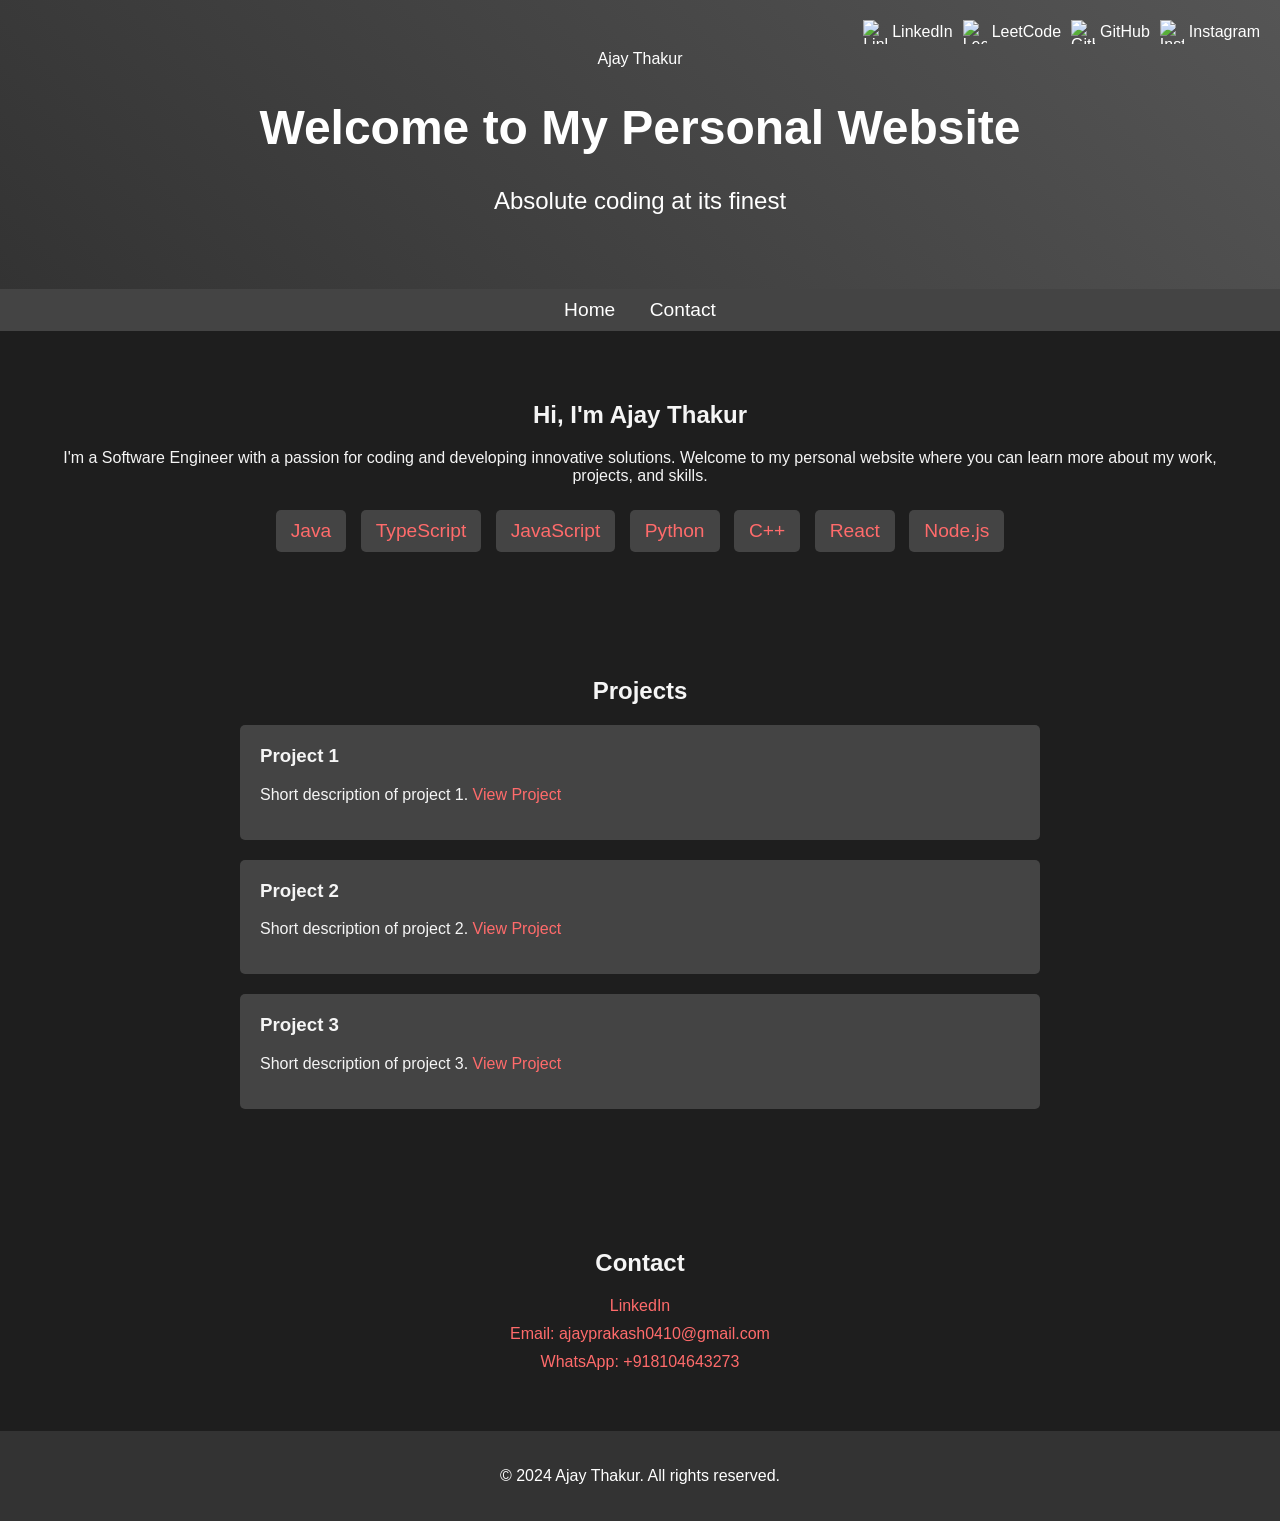
==== index.html @ d867422e "Update and rename portfolio.html to index.html Because github searches for index.html file only" ====
<!DOCTYPE html>
<html lang="en">
<head>
    <meta charset="UTF-8">
    <meta name="viewport" content="width=device-width, initial-scale=1.0">
    <title>Ajay Thakur - Software Engineer</title>
    <style>
        body {
            font-family: Arial, sans-serif;
            margin: 0;
            padding: 0;
            background: #1e1e1e;
            color: #f5f5f5;
            overflow-x: hidden;
        }
        header {
            background: linear-gradient(45deg, #333, #444, #555);
            color: white;
            text-align: center;
            padding: 50px 0;
            position: relative;
        }
        header h1 {
            font-size: 3em;
        }
        header p {
            font-size: 1.5em;
        }
        .social-links {
            position: absolute;
            top: 20px;
            right: 20px;
            display: flex;
            gap: 10px;
        }
        .social-links a {
            display: flex;
            align-items: center;
            color: white;
            text-decoration: none;
            font-size: 1em;
        }
        .social-links a img {
            width: 24px;
            height: 24px;
            margin-right: 5px;
        }
        nav {
            text-align: center;
            padding: 10px;
            background: #444;
        }
        nav a {
            color: white;
            margin: 0 15px;
            text-decoration: none;
            font-size: 1.2em;
        }
        section {
            padding: 50px;
            text-align: center;
        }
        footer {
            background: #333;
            color: white;
            text-align: center;
            padding: 20px 0;
        }
        .contact-info {
            text-align: center;
            margin-top: 20px;
        }
        .contact-info a {
            color: #ff6b6b;
            text-decoration: none;
            display: block;
            margin: 10px 0;
        }
        .projects {
            text-align: left;
            max-width: 800px;
            margin: 0 auto;
        }
        .projects .project {
            background: #444;
            padding: 20px;
            margin: 20px 0;
            border-radius: 5px;
        }
        .projects .project h3 {
            margin-top: 0;
        }
        .projects .project a {
            color: #ff6b6b;
            text-decoration: none;
        }
        .skills {
            text-align: center;
            margin-top: 20px;
        }
        .skills span {
            display: inline-block;
            background: #444;
            color: #ff6b6b;
            padding: 10px 15px;
            margin: 5px;
            border-radius: 5px;
            font-size: 1.2em;
        }
        .glow {
            transition: all 0.3s ease-in-out;
        }
        .glow:hover,
        .glow:active {
            transform: scale(1.05);
            box-shadow: 0 0 10px rgba(255, 255, 255, 0.8);
        }
        @media (max-width: 768px) {
            header h1 {
                font-size: 2em;
            }
            header p {
                font-size: 1.2em;
            }
            .social-links {
                top: 10px;
                right: 10px;
                flex-direction: column;
            }
            .social-links a {
                margin-bottom: 10px;
            }
        }
        /* Adding some graphics */
        .graphics {
            position: absolute;
            top: 50%;
            left: 50%;
            transform: translate(-50%, -50%);
            width: 80%;
            height: 80%;
            background: url('https://www.transparenttextures.com/patterns/asfalt-light.png');
            opacity: 0.5;
        }
    </style>
</head>
<body>

<header>
    <div class="logo">Ajay Thakur</div>
    <h1>Welcome to My Personal Website</h1>
    <p>Absolute coding at its finest</p>
    <div class="social-links">
        <a href="https://www.linkedin.com/in/ajaythakurdev/" target="_blank"><img src="https://i.pinimg.com/originals/54/98/55/5498550a7fca10fe79bcc8171fd8dea7.png" alt="LinkedIn"> LinkedIn</a>
        <a href="https://leetcode.com/u/AJAY__THAKUR/" target="_blank"><img src="https://upload.wikimedia.org/wikipedia/commons/1/19/LeetCode_logo_black.png" alt="LeetCode"> LeetCode</a>
        <a href="https://github.com/Thakur-Ajay-Dev" target="_blank"><img src="https://pngimg.com/uploads/github/github_PNG40.png" alt="GitHub"> GitHub</a>
        <a href="https://www.instagram.com/ajayprakash0410/" target="_blank"><img src="http://1000logos.net/wp-content/uploads/2017/02/New-Instagram-logo.jpg" alt="Instagram"> Instagram</a>
    </div>
</header>

<nav>
    <a href="#home">Home</a>
    <a href="#contact">Contact</a>
</nav>

<section id="home" class="glow">
    <h2>Hi, I'm Ajay Thakur</h2>
    <p>I'm a Software Engineer with a passion for coding and developing innovative solutions. Welcome to my personal website where you can learn more about my work, projects, and skills.</p>
    <div class="skills">
        <span>Java</span>
        <span>TypeScript</span>
        <span>JavaScript</span>
        <span>Python</span>
        <span>C++</span>
        <span>React</span>
        <span>Node.js</span>
    </div>
</section>

<section id="projects" class="glow">
    <h2>Projects</h2>
    <div class="projects">
        <div class="project">
            <h3>Project 1</h3>
            <p>Short description of project 1. <a href="#">View Project</a></p>
        </div>
        <div class="project">
            <h3>Project 2</h3>
            <p>Short description of project 2. <a href="#">View Project</a></p>
        </div>
        <div class="project">
            <h3>Project 3</h3>
            <p>Short description of project 3. <a href="#">View Project</a></p>
        </div>
    </div>
</section>

<section id="contact" class="glow">
    <h2>Contact</h2>
    <div class="contact-info">
        <a href="https://www.linkedin.com/in/ajaythakurdev/" target="_blank">LinkedIn</a>
        <a href="mailto:ajayprakash0410@gmail.com">Email: ajayprakash0410@gmail.com</a>
        <a href="https://wa.me/+918104643273" target="_blank">WhatsApp: +918104643273</a>
    </div>
</section>

<footer>
    <p>&copy; 2024 Ajay Thakur. All rights reserved.</p>
</footer>

<div class="graphics"></div>

</body>
</html>
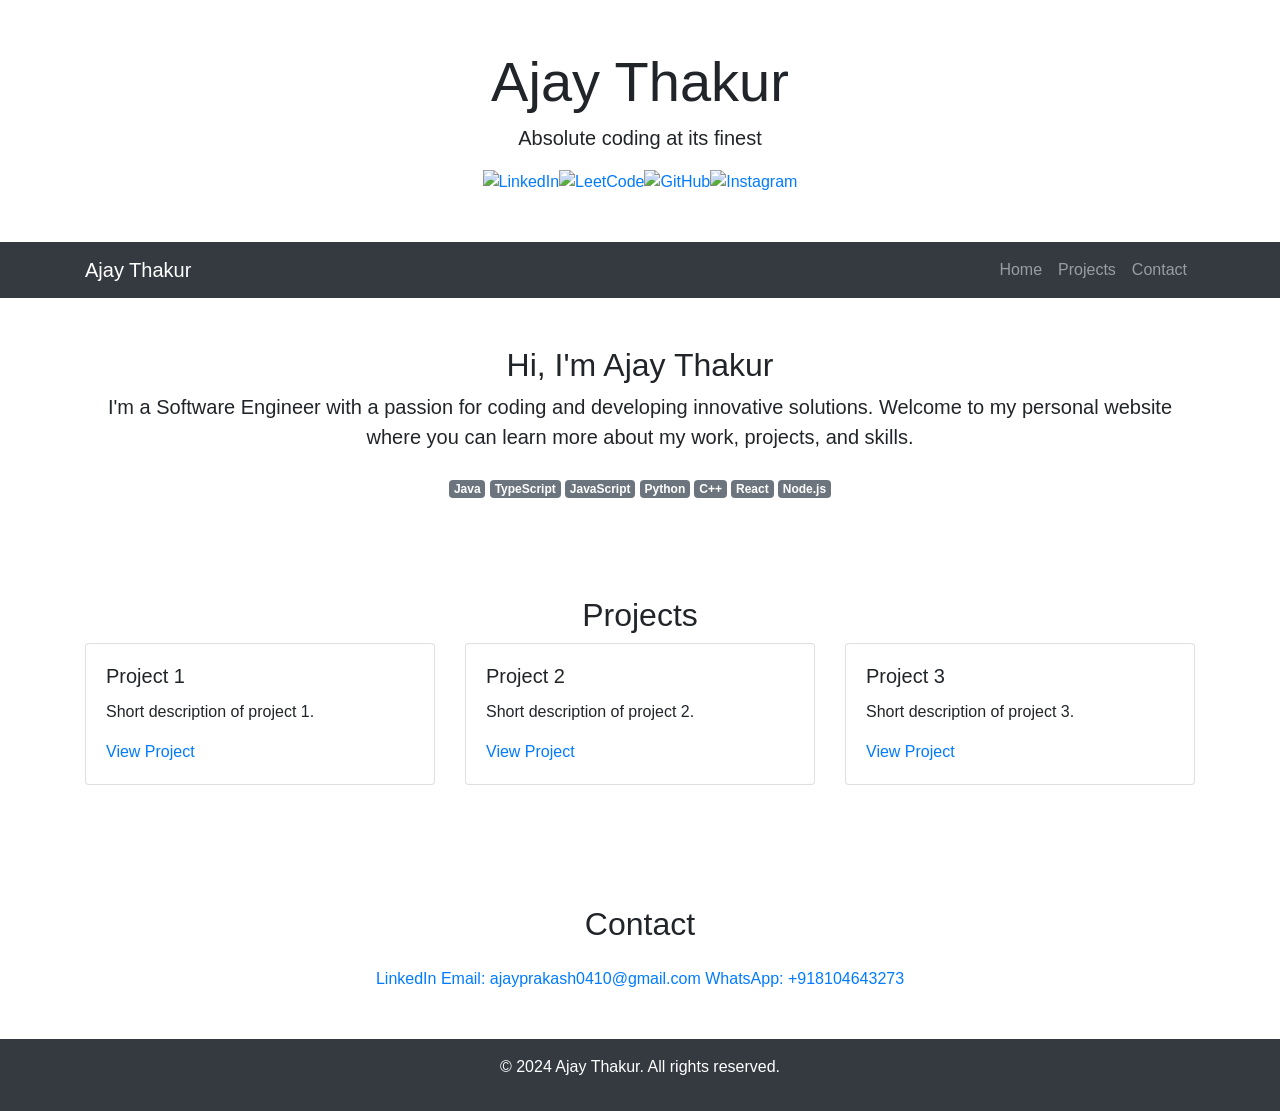
==== commit 417dd8e7: "removed index.html from PROJECT" ====
--- a/index.html
+++ b/index.html
@@ -1,214 +1,127 @@
-<!DOCTYPE html>
-<html lang="en">
-<head>
-    <meta charset="UTF-8">
-    <meta name="viewport" content="width=device-width, initial-scale=1.0">
-    <title>Ajay Thakur - Software Engineer</title>
-    <style>
-        body {
-            font-family: Arial, sans-serif;
-            margin: 0;
-            padding: 0;
-            background: #1e1e1e;
-            color: #f5f5f5;
-            overflow-x: hidden;
-        }
-        header {
-            background: linear-gradient(45deg, #333, #444, #555);
-            color: white;
-            text-align: center;
-            padding: 50px 0;
-            position: relative;
-        }
-        header h1 {
-            font-size: 3em;
-        }
-        header p {
-            font-size: 1.5em;
-        }
-        .social-links {
-            position: absolute;
-            top: 20px;
-            right: 20px;
-            display: flex;
-            gap: 10px;
-        }
-        .social-links a {
-            display: flex;
-            align-items: center;
-            color: white;
-            text-decoration: none;
-            font-size: 1em;
-        }
-        .social-links a img {
-            width: 24px;
-            height: 24px;
-            margin-right: 5px;
-        }
-        nav {
-            text-align: center;
-            padding: 10px;
-            background: #444;
-        }
-        nav a {
-            color: white;
-            margin: 0 15px;
-            text-decoration: none;
-            font-size: 1.2em;
-        }
-        section {
-            padding: 50px;
-            text-align: center;
-        }
-        footer {
-            background: #333;
-            color: white;
-            text-align: center;
-            padding: 20px 0;
-        }
-        .contact-info {
-            text-align: center;
-            margin-top: 20px;
-        }
-        .contact-info a {
-            color: #ff6b6b;
-            text-decoration: none;
-            display: block;
-            margin: 10px 0;
-        }
-        .projects {
-            text-align: left;
-            max-width: 800px;
-            margin: 0 auto;
-        }
-        .projects .project {
-            background: #444;
-            padding: 20px;
-            margin: 20px 0;
-            border-radius: 5px;
-        }
-        .projects .project h3 {
-            margin-top: 0;
-        }
-        .projects .project a {
-            color: #ff6b6b;
-            text-decoration: none;
-        }
-        .skills {
-            text-align: center;
-            margin-top: 20px;
-        }
-        .skills span {
-            display: inline-block;
-            background: #444;
-            color: #ff6b6b;
-            padding: 10px 15px;
-            margin: 5px;
-            border-radius: 5px;
-            font-size: 1.2em;
-        }
-        .glow {
-            transition: all 0.3s ease-in-out;
-        }
-        .glow:hover,
-        .glow:active {
-            transform: scale(1.05);
-            box-shadow: 0 0 10px rgba(255, 255, 255, 0.8);
-        }
-        @media (max-width: 768px) {
-            header h1 {
-                font-size: 2em;
-            }
-            header p {
-                font-size: 1.2em;
-            }
-            .social-links {
-                top: 10px;
-                right: 10px;
-                flex-direction: column;
-            }
-            .social-links a {
-                margin-bottom: 10px;
-            }
-        }
-        /* Adding some graphics */
-        .graphics {
-            position: absolute;
-            top: 50%;
-            left: 50%;
-            transform: translate(-50%, -50%);
-            width: 80%;
-            height: 80%;
-            background: url('https://www.transparenttextures.com/patterns/asfalt-light.png');
-            opacity: 0.5;
-        }
-    </style>
-</head>
-<body>
-
-<header>
-    <div class="logo">Ajay Thakur</div>
-    <h1>Welcome to My Personal Website</h1>
-    <p>Absolute coding at its finest</p>
-    <div class="social-links">
-        <a href="https://www.linkedin.com/in/ajaythakurdev/" target="_blank"><img src="https://i.pinimg.com/originals/54/98/55/5498550a7fca10fe79bcc8171fd8dea7.png" alt="LinkedIn"> LinkedIn</a>
-        <a href="https://leetcode.com/u/AJAY__THAKUR/" target="_blank"><img src="https://upload.wikimedia.org/wikipedia/commons/1/19/LeetCode_logo_black.png" alt="LeetCode"> LeetCode</a>
-        <a href="https://github.com/Thakur-Ajay-Dev" target="_blank"><img src="https://pngimg.com/uploads/github/github_PNG40.png" alt="GitHub"> GitHub</a>
-        <a href="https://www.instagram.com/ajayprakash0410/" target="_blank"><img src="http://1000logos.net/wp-content/uploads/2017/02/New-Instagram-logo.jpg" alt="Instagram"> Instagram</a>
-    </div>
-</header>
-
-<nav>
-    <a href="#home">Home</a>
-    <a href="#contact">Contact</a>
-</nav>
-
-<section id="home" class="glow">
-    <h2>Hi, I'm Ajay Thakur</h2>
-    <p>I'm a Software Engineer with a passion for coding and developing innovative solutions. Welcome to my personal website where you can learn more about my work, projects, and skills.</p>
-    <div class="skills">
-        <span>Java</span>
-        <span>TypeScript</span>
-        <span>JavaScript</span>
-        <span>Python</span>
-        <span>C++</span>
-        <span>React</span>
-        <span>Node.js</span>
-    </div>
-</section>
-
-<section id="projects" class="glow">
-    <h2>Projects</h2>
-    <div class="projects">
-        <div class="project">
-            <h3>Project 1</h3>
-            <p>Short description of project 1. <a href="#">View Project</a></p>
-        </div>
-        <div class="project">
-            <h3>Project 2</h3>
-            <p>Short description of project 2. <a href="#">View Project</a></p>
-        </div>
-        <div class="project">
-            <h3>Project 3</h3>
-            <p>Short description of project 3. <a href="#">View Project</a></p>
-        </div>
-    </div>
-</section>
-
-<section id="contact" class="glow">
-    <h2>Contact</h2>
-    <div class="contact-info">
-        <a href="https://www.linkedin.com/in/ajaythakurdev/" target="_blank">LinkedIn</a>
-        <a href="mailto:ajayprakash0410@gmail.com">Email: ajayprakash0410@gmail.com</a>
-        <a href="https://wa.me/+918104643273" target="_blank">WhatsApp: +918104643273</a>
-    </div>
-</section>
-
-<footer>
-    <p>&copy; 2024 Ajay Thakur. All rights reserved.</p>
-</footer>
-
-<div class="graphics"></div>
-
-</body>
-</html>
+<!DOCTYPE html>
+<html lang="en">
+<head>
+    <meta charset="UTF-8">
+    <meta name="viewport" content="width=device-width, initial-scale=1.0">
+    <title>Ajay Thakur - Software Engineer</title>
+    <link href="https://maxcdn.bootstrapcdn.com/bootstrap/4.5.2/css/bootstrap.min.css" rel="stylesheet">
+    <link rel="stylesheet" href="styles.css">
+</head>
+<body>
+    <header class="text-center py-5">
+        <div class="container">
+            <h1 class="display-4">Ajay Thakur</h1>
+            <p class="lead">Absolute coding at its finest</p>
+            <div class="social-links d-flex justify-content-center">
+                <a href="https://www.linkedin.com/in/ajaythakurdev/" target="_blank">
+                    <img src="assets/linkedin.png" alt="LinkedIn" class="social-icon">
+                </a>
+                <a href="https://leetcode.com/u/AJAY__THAKUR/" target="_blank">
+                    <img src="assets/leetcode.png" alt="LeetCode" class="social-icon">
+                </a>
+                <a href="https://github.com/Thakur-Ajay-Dev" target="_blank">
+                    <img src="assets/github.png" alt="GitHub" class="social-icon">
+                </a>
+                <a href="https://www.instagram.com/ajayprakash0410/" target="_blank">
+                    <img src="assets/instagram.png" alt="Instagram" class="social-icon">
+                </a>
+            </div>
+        </div>
+    </header>
+
+    <nav class="navbar navbar-expand-md navbar-dark bg-dark">
+        <div class="container">
+            <a class="navbar-brand" href="#">Ajay Thakur</a>
+            <button class="navbar-toggler" type="button" data-toggle="collapse" data-target="#navbarNav">
+                <span class="navbar-toggler-icon"></span>
+            </button>
+            <div class="collapse navbar-collapse" id="navbarNav">
+                <ul class="navbar-nav ml-auto">
+                    <li class="nav-item">
+                        <a class="nav-link" href="#home">Home</a>
+                    </li>
+                    <li class="nav-item">
+                        <a class="nav-link" href="#projects">Projects</a>
+                    </li>
+                    <li class="nav-item">
+                        <a class="nav-link" href="#contact">Contact</a>
+                    </li>
+                </ul>
+            </div>
+        </div>
+    </nav>
+
+    <section id="home" class="py-5 text-center">
+        <div class="container">
+            <h2>Hi, I'm Ajay Thakur</h2>
+            <p class="lead">I'm a Software Engineer with a passion for coding and developing innovative solutions. Welcome to my personal website where you can learn more about my work, projects, and skills.</p>
+            <div class="skills mt-4">
+                <span class="badge badge-secondary">Java</span>
+                <span class="badge badge-secondary">TypeScript</span>
+                <span class="badge badge-secondary">JavaScript</span>
+                <span class="badge badge-secondary">Python</span>
+                <span class="badge badge-secondary">C++</span>
+                <span class="badge badge-secondary">React</span>
+                <span class="badge badge-secondary">Node.js</span>
+            </div>
+        </div>
+    </section>
+
+    <section id="projects" class="py-5">
+        <div class="container">
+            <h2 class="text-center">Projects</h2>
+            <div class="row">
+                <div class="col-md-4">
+                    <div class="card mb-4">
+                        <div class="card-body">
+                            <h5 class="card-title">Project 1</h5>
+                            <p class="card-text">Short description of project 1.</p>
+                            <a href="#" class="card-link">View Project</a>
+                        </div>
+                    </div>
+                </div>
+                <div class="col-md-4">
+                    <div class="card mb-4">
+                        <div class="card-body">
+                            <h5 class="card-title">Project 2</h5>
+                            <p class="card-text">Short description of project 2.</p>
+                            <a href="#" class="card-link">View Project</a>
+                        </div>
+                    </div>
+                </div>
+                <div class="col-md-4">
+                    <div class="card mb-4">
+                        <div class="card-body">
+                            <h5 class="card-title">Project 3</h5>
+                            <p class="card-text">Short description of project 3.</p>
+                            <a href="#" class="card-link">View Project</a>
+                        </div>
+                    </div>
+                </div>
+            </div>
+        </div>
+    </section>
+
+    <section id="contact" class="py-5 text-center">
+        <div class="container">
+            <h2>Contact</h2>
+            <div class="contact-info mt-4">
+                <a href="https://www.linkedin.com/in/ajaythakurdev/" target="_blank">LinkedIn</a>
+                <a href="mailto:ajayprakash0410@gmail.com">Email: ajayprakash0410@gmail.com</a>
+                <a href="https://wa.me/+918104643273" target="_blank">WhatsApp: +918104643273</a>
+            </div>
+        </div>
+    </section>
+
+    <footer class="bg-dark text-white text-center py-3">
+        <div class="container">
+            <p>&copy; 2024 Ajay Thakur. All rights reserved.</p>
+        </div>
+    </footer>
+
+    <script src="https://code.jquery.com/jquery-3.5.1.slim.min.js"></script>
+    <script src="https://cdn.jsdelivr.net/npm/@popperjs/core@2.9.2/dist/umd/popper.min.js"></script>
+    <script src="https://stackpath.bootstrapcdn.com/bootstrap/4.5.2/js/bootstrap.min.js"></script>
+    <script src="script.js"></script>
+</body>
+</html>
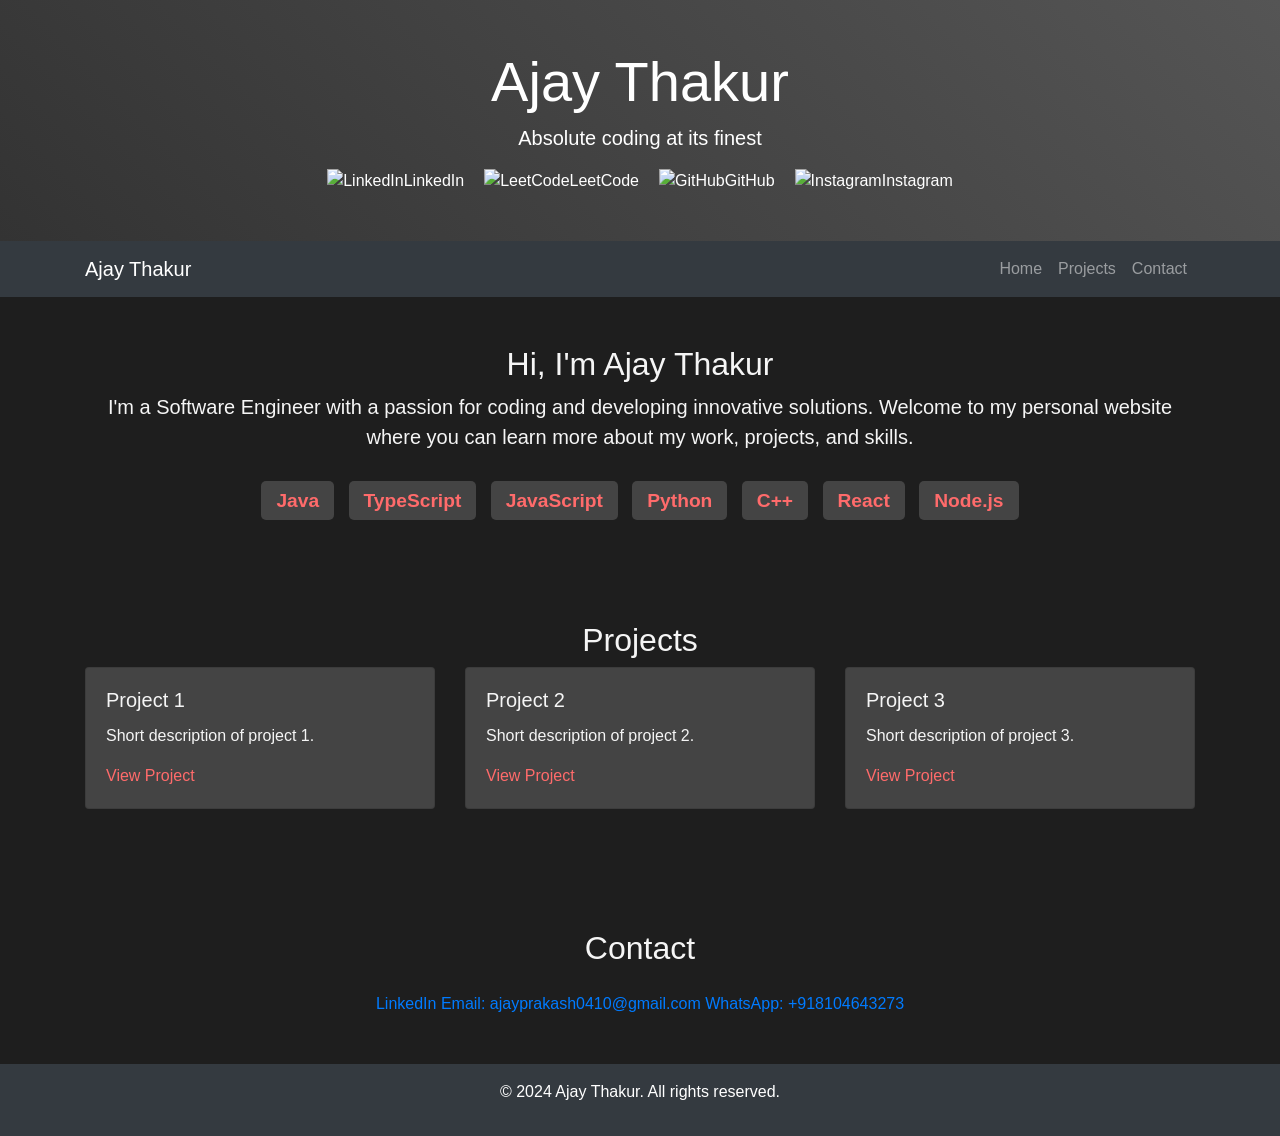
==== commit 255b41a8: "Update index.html" ====
--- a/index.html
+++ b/index.html
@@ -13,18 +13,10 @@
             <h1 class="display-4">Ajay Thakur</h1>
             <p class="lead">Absolute coding at its finest</p>
             <div class="social-links d-flex justify-content-center">
-                <a href="https://www.linkedin.com/in/ajaythakurdev/" target="_blank">
-                    <img src="assets/linkedin.png" alt="LinkedIn" class="social-icon">
-                </a>
-                <a href="https://leetcode.com/u/AJAY__THAKUR/" target="_blank">
-                    <img src="assets/leetcode.png" alt="LeetCode" class="social-icon">
-                </a>
-                <a href="https://github.com/Thakur-Ajay-Dev" target="_blank">
-                    <img src="assets/github.png" alt="GitHub" class="social-icon">
-                </a>
-                <a href="https://www.instagram.com/ajayprakash0410/" target="_blank">
-                    <img src="assets/instagram.png" alt="Instagram" class="social-icon">
-                </a>
+                <a href="https://www.linkedin.com/in/ajaythakurdev/" target="_blank"><img src="https://i.pinimg.com/originals/54/98/55/5498550a7fca10fe79bcc8171fd8dea7.png" alt="LinkedIn"> LinkedIn</a>
+                <a href="https://leetcode.com/u/AJAY__THAKUR/" target="_blank"><img src="https://upload.wikimedia.org/wikipedia/commons/1/19/LeetCode_logo_black.png" alt="LeetCode"> LeetCode</a>
+                <a href="https://github.com/Thakur-Ajay-Dev" target="_blank"><img src="https://pngimg.com/uploads/github/github_PNG40.png" alt="GitHub"> GitHub</a>
+                <a href="https://www.instagram.com/ajayprakash0410/" target="_blank"><img src="http://1000logos.net/wp-content/uploads/2017/02/New-Instagram-logo.jpg" alt="Instagram"> Instagram</a>
             </div>
         </div>
     </header>
--- a/styles.css
+++ b/styles.css
@@ -0,0 +1,74 @@
+body {
+    font-family: Arial, sans-serif;
+    margin: 0;
+    padding: 0;
+    background: #1e1e1e;
+    color: #f5f5f5;
+    overflow-x: hidden;
+}
+
+header {
+    background: linear-gradient(45deg, #333, #444, #555);
+    color: white;
+    text-align: center;
+    padding: 50px 0;
+    position: relative;
+}
+
+.social-links a {
+    display: flex;
+    align-items: center;
+    color: white;
+    text-decoration: none;
+    margin: 0 10px;
+}
+
+.social-icon {
+    width: 24px;
+    height: 24px;
+    margin-right: 5px;
+}
+
+.skills span {
+    display: inline-block;
+    background: #444;
+    color: #ff6b6b;
+    padding: 10px 15px;
+    margin: 5px;
+    border-radius: 5px;
+    font-size: 1.2em;
+}
+
+.card {
+    background: #444;
+    color: #f5f5f5;
+}
+
+.card a {
+    color: #ff6b6b;
+    text-decoration: none;
+}
+
+.glow {
+    transition: all 0.3s ease-in-out;
+}
+
+.glow:hover,
+.glow:active {
+    transform: scale(1.05);
+    box-shadow: 0 0 10px rgba(255, 255, 255, 0.8);
+}
+
+@media (max-width: 768px) {
+    header {
+        padding: 30px 0;
+    }
+
+    .social-links {
+        flex-direction: column;
+    }
+
+    .social-links a {
+        margin-bottom: 10px;
+    }
+}
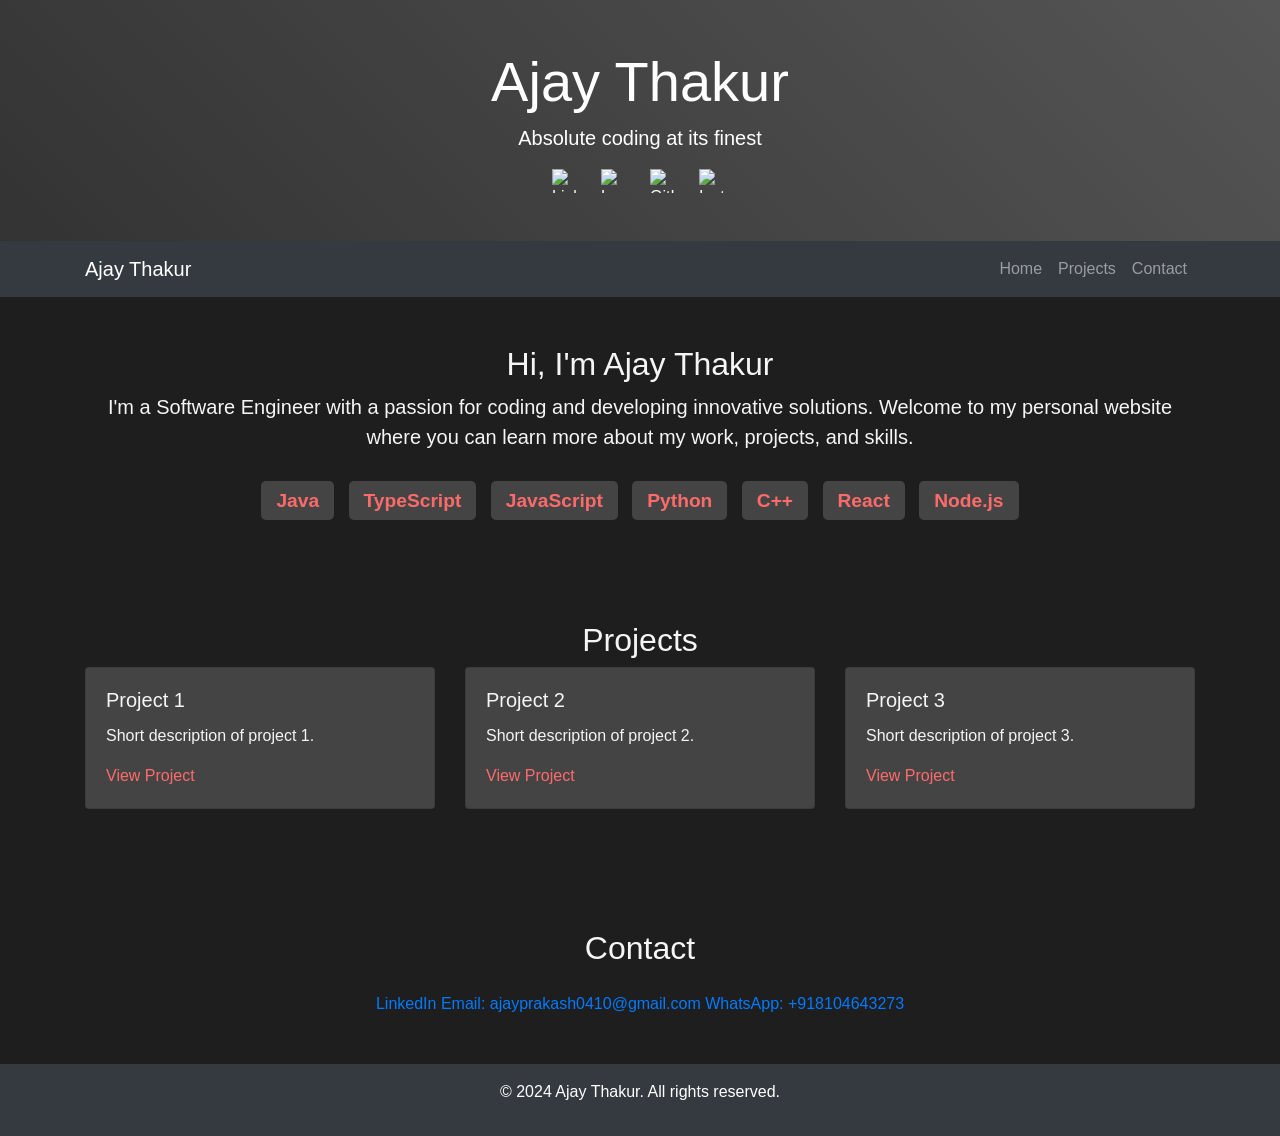
==== commit 0461cb14: "Update index.html" ====
--- a/index.html
+++ b/index.html
@@ -13,10 +13,18 @@
             <h1 class="display-4">Ajay Thakur</h1>
             <p class="lead">Absolute coding at its finest</p>
             <div class="social-links d-flex justify-content-center">
-                <a href="https://www.linkedin.com/in/ajaythakurdev/" target="_blank"><img src="https://i.pinimg.com/originals/54/98/55/5498550a7fca10fe79bcc8171fd8dea7.png" alt="LinkedIn"> LinkedIn</a>
-                <a href="https://leetcode.com/u/AJAY__THAKUR/" target="_blank"><img src="https://upload.wikimedia.org/wikipedia/commons/1/19/LeetCode_logo_black.png" alt="LeetCode"> LeetCode</a>
-                <a href="https://github.com/Thakur-Ajay-Dev" target="_blank"><img src="https://pngimg.com/uploads/github/github_PNG40.png" alt="GitHub"> GitHub</a>
-                <a href="https://www.instagram.com/ajayprakash0410/" target="_blank"><img src="http://1000logos.net/wp-content/uploads/2017/02/New-Instagram-logo.jpg" alt="Instagram"> Instagram</a>
+                <a href="https://www.linkedin.com/in/ajaythakurdev/" target="_blank">
+                    <img src="https://i.pinimg.com/originals/54/98/55/5498550a7fca10fe79bcc8171fd8dea7.png" alt="LinkedIn" class="social-icon">
+                </a>
+                <a href="https://leetcode.com/u/AJAY__THAKUR/" target="_blank">
+                    <img src="https://upload.wikimedia.org/wikipedia/commons/1/19/LeetCode_logo_black.png" alt="LeetCode" class="social-icon">
+                </a>
+                <a href="https://github.com/Thakur-Ajay-Dev" target="_blank">
+                    <img src="https://pngimg.com/uploads/github/github_PNG40.png" alt="GitHub" class="social-icon">
+                </a>
+                <a href="https://www.instagram.com/ajayprakash0410/" target="_blank">
+                    <img src="http://1000logos.net/wp-content/uploads/2017/02/New-Instagram-logo.jpg" alt="Instagram" class="social-icon">
+                </a>
             </div>
         </div>
     </header>
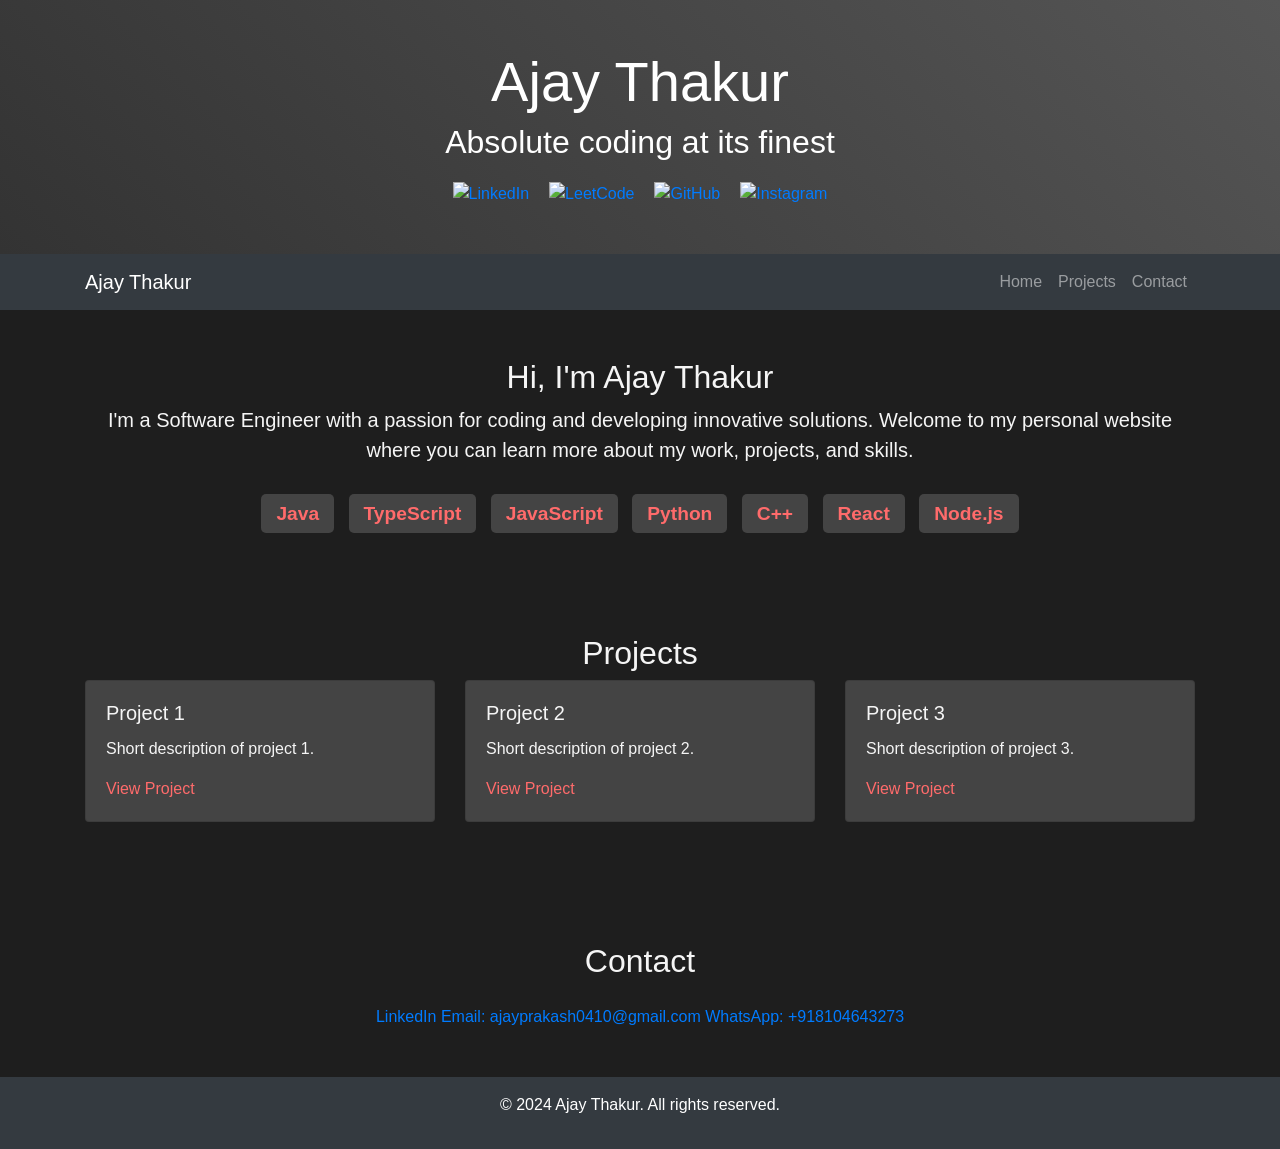
==== commit b2f12e66: "updated each file" ====
--- a/index.html
+++ b/index.html
@@ -11,7 +11,7 @@
     <header class="text-center py-5">
         <div class="container">
             <h1 class="display-4">Ajay Thakur</h1>
-            <p class="lead">Absolute coding at its finest</p>
+            <h2 class="display-5">Absolute coding at its finest</h2>
             <div class="social-links d-flex justify-content-center">
                 <a href="https://www.linkedin.com/in/ajaythakurdev/" target="_blank">
                     <img src="https://i.pinimg.com/originals/54/98/55/5498550a7fca10fe79bcc8171fd8dea7.png" alt="LinkedIn" class="social-icon">
@@ -72,7 +72,7 @@
             <h2 class="text-center">Projects</h2>
             <div class="row">
                 <div class="col-md-4">
-                    <div class="card mb-4">
+                    <div class="card mb-4 glow">
                         <div class="card-body">
                             <h5 class="card-title">Project 1</h5>
                             <p class="card-text">Short description of project 1.</p>
@@ -81,7 +81,7 @@
                     </div>
                 </div>
                 <div class="col-md-4">
-                    <div class="card mb-4">
+                    <div class="card mb-4 glow">
                         <div class="card-body">
                             <h5 class="card-title">Project 2</h5>
                             <p class="card-text">Short description of project 2.</p>
@@ -90,7 +90,7 @@
                     </div>
                 </div>
                 <div class="col-md-4">
-                    <div class="card mb-4">
+                    <div class="card mb-4 glow">
                         <div class="card-body">
                             <h5 class="card-title">Project 3</h5>
                             <p class="card-text">Short description of project 3.</p>
--- a/styles.css
+++ b/styles.css
@@ -15,18 +15,26 @@
     position: relative;
 }
 
+.social-links {
+    display: flex;
+    justify-content: center;
+    margin-top: 20px;
+}
+
 .social-links a {
-    display: flex;
-    align-items: center;
-    color: white;
-    text-decoration: none;
     margin: 0 10px;
+    transition: transform 0.3s ease, box-shadow 0.3s ease;
+}
+
+.social-links a:hover,
+.social-links a:active {
+    transform: scale(1.2);
+    box-shadow: 0 0 10px rgba(255, 255, 255, 0.8);
 }
 
 .social-icon {
-    width: 24px;
-    height: 24px;
-    margin-right: 5px;
+    width: 40px;
+    height: 40px;
 }
 
 .skills span {
@@ -42,6 +50,7 @@
 .card {
     background: #444;
     color: #f5f5f5;
+    transition: transform 0.3s ease, box-shadow 0.3s ease;
 }
 
 .card a {
@@ -49,26 +58,34 @@
     text-decoration: none;
 }
 
-.glow {
-    transition: all 0.3s ease-in-out;
-}
-
-.glow:hover,
-.glow:active {
+.card:hover,
+.card:active {
     transform: scale(1.05);
     box-shadow: 0 0 10px rgba(255, 255, 255, 0.8);
 }
 
 @media (max-width: 768px) {
-    header {
+    /* header {
         padding: 30px 0;
     }
 
     .social-links {
         flex-direction: column;
+        align-items: center;
     }
 
     .social-links a {
         margin-bottom: 10px;
+    } */
+    .social-links {
+        flex-direction: row; /* Horizontal layout */
+        justify-content: center; /* Center items horizontally */
+        align-items: center; /* Center items vertically */
+        margin-bottom: 10px; /* Optional: Add margin bottom */
+    }
+
+    .social-links a {
+        margin-right: 10px; /* Add spacing between social media icons */
+        margin-bottom: 0; /* Remove vertical margin for individual links */
     }
 }
